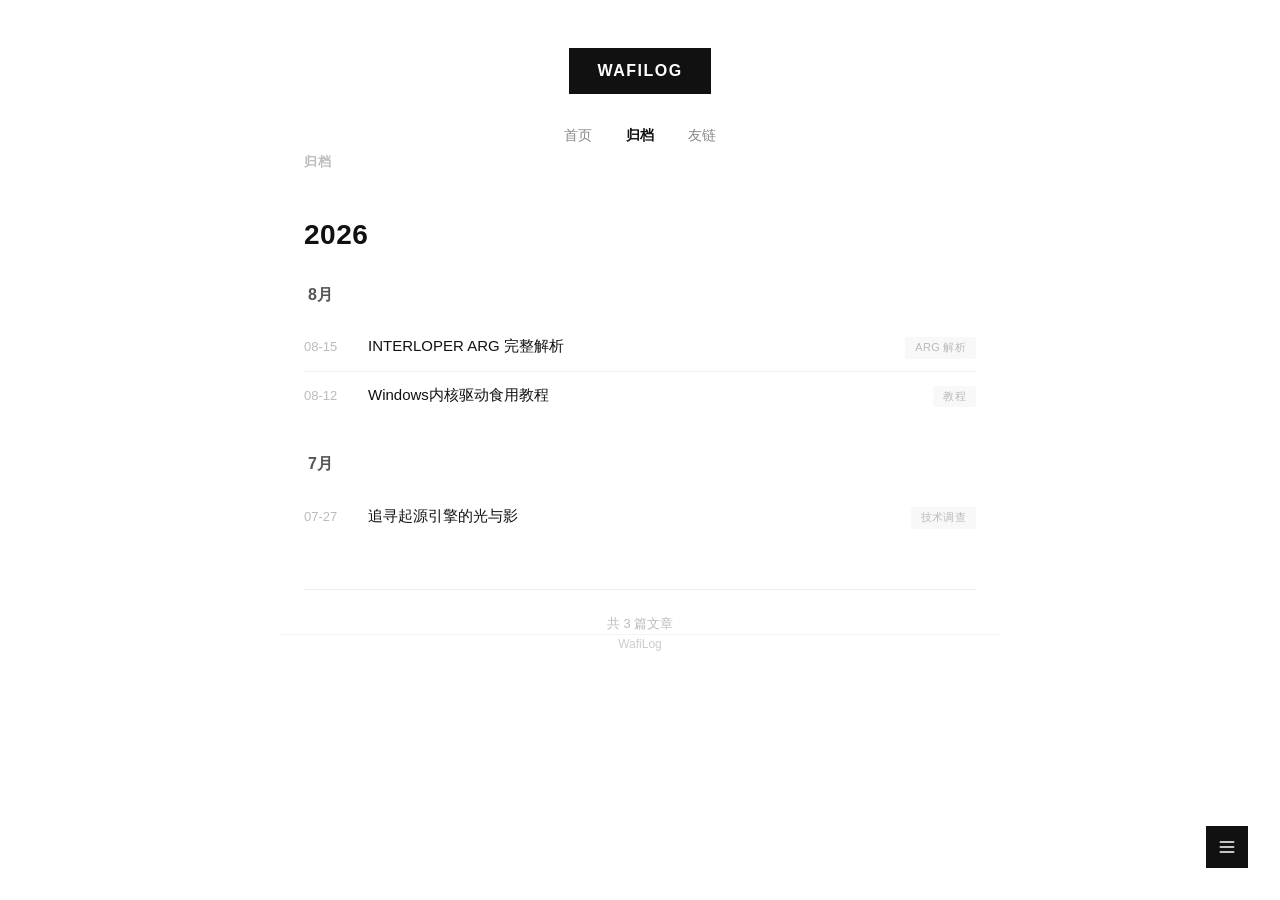
==== archives/index.html @ 09edd3ed "更新了一些图片" ====
<!DOCTYPE html>
<html lang="zh-CN">
<head>
<meta charset="UTF-8">
<script async src="//busuanzi.ibruce.info/busuanzi/2.3/busuanzi.pure.mini.js"></script>
<meta name="viewport" content="width=device-width, initial-scale=1.0">
<title>归档 — WafiLog</title>
<style>
  *, *::before, *::after { margin: 0; padding: 0; box-sizing: border-box; }
  body {
    font-family: -apple-system, BlinkMacSystemFont, "Segoe UI", Roboto, "Noto Sans SC", "PingFang SC", "Microsoft YaHei", sans-serif;
    background: #fff;
    color: #111;
    -webkit-font-smoothing: antialiased;
    line-height: 1.6;
  }

  .container {
    max-width: 720px;
    margin: 0 auto;
    padding: 0 24px;
  }

  /* Header */
  header {
    padding: 48px 0 0;
    text-align: center;
  }
  .site-title {
    display: inline-block;
    background: #111;
    color: #fff;
    font-size: 16px;
    font-weight: 700;
    letter-spacing: 1.5px;
    padding: 10px 28px;
    text-decoration: none;
    transition: opacity .2s;
  }
  .site-title:hover { opacity: .8; }
  nav {
    margin-top: 24px;
    display: flex;
    justify-content: center;
    gap: 2px;
    font-size: 14px;
  }
  nav a {
    color: #888;
    text-decoration: none;
    padding: 6px 16px;
    transition: color .2s;
  }
  nav a:hover { color: #111; }
  nav a.active { color: #111; font-weight: 600; }

  /* Main */
  main {
    padding: 56px 0 80px;
  }

  /* Page title */
  .page-title {
    font-size: 13px;
    font-weight: 700;
    color: #bbb;
    letter-spacing: 1px;
    text-transform: uppercase;
    margin-bottom: 40px;
  }

  /* Year */
  .archive-year {
    margin-bottom: 48px;
  }
  .archive-year:last-child {
    margin-bottom: 0;
  }
  .year-heading {
    font-size: 28px;
    font-weight: 700;
    color: #111;
    margin-bottom: 24px;
    letter-spacing: .5px;
  }

  /* Month */
  .archive-month {
    margin-bottom: 32px;
  }
  .archive-month:last-child {
    margin-bottom: 0;
  }
  .month-heading {
    font-size: 16px;
    font-weight: 600;
    color: #555;
    margin-bottom: 16px;
    padding-left: 4px;
  }

  /* Entry */
  .archive-entry {
    display: flex;
    align-items: baseline;
    gap: 16px;
    padding: 12px 0;
    border-bottom: 1px solid #f0f0f0;
    transition: border-color .2s;
  }
  .archive-entry:hover {
    border-bottom-color: #ddd;
  }
  .archive-entry:last-child {
    border-bottom: none;
  }

  .archive-entry-date {
    flex-shrink: 0;
    font-size: 13px;
    color: #bbb;
    font-variant-numeric: tabular-nums;
    min-width: 48px;
  }

  .archive-entry-title {
    flex: 1;
    font-size: 15px;
    font-weight: 500;
    line-height: 1.4;
  }
  .archive-entry-title a {
    color: #111;
    text-decoration: none;
    transition: color .2s;
  }
  .archive-entry-title a:hover {
    color: #888;
  }

  .archive-entry-category {
    flex-shrink: 0;
    font-size: 11px;
    color: #bbb;
    background: #f8f8f8;
    padding: 2px 10px;
    border-radius: 2px;
    letter-spacing: .3px;
  }

  /* Stats */
  .archive-stats {
    margin-top: 48px;
    padding-top: 24px;
    border-top: 1px solid #eee;
    text-align: center;
    font-size: 13px;
    color: #bbb;
  }

  /* Footer */
  footer {
    text-align: center;
    padding: 32px 0 80px;
    font-size: 12px;
    color: #ccc;
    border-top: 1px solid #f5f5f5;
  }

  /* Sidebar (same as homepage) */
  .sidebar-toggle {
    position: fixed;
    bottom: 32px;
    right: 32px;
    width: 42px;
    height: 42px;
    background: #111;
    color: #fff;
    border: none;
    cursor: pointer;
    display: flex;
    align-items: center;
    justify-content: center;
    transition: opacity .2s;
    z-index: 100;
  }
  .sidebar-toggle:hover { opacity: .8; }
  .sidebar-toggle svg { width: 20px; height: 20px; }

  .sidebar-overlay {
    position: fixed;
    inset: 0;
    background: rgba(0,0,0,.3);
    z-index: 200;
    opacity: 0;
    pointer-events: none;
    transition: opacity .3s;
  }
  .sidebar-overlay.open {
    opacity: 1;
    pointer-events: auto;
  }

  .sidebar {
    position: fixed;
    top: 0;
    right: -300px;
    width: 280px;
    height: 100vh;
    background: #fff;
    border-left: 1px solid #eee;
    z-index: 300;
    transition: right .3s ease;
    padding: 40px 28px;
    overflow-y: auto;
  }
  .sidebar.open { right: 0; }

  .sidebar h3 {
    font-size: 14px;
    font-weight: 700;
    color: #111;
    letter-spacing: 1px;
    margin-bottom: 20px;
  }
  .sidebar ul { list-style: none; }
  .sidebar li + li { border-top: 1px solid #f0f0f0; }
  .sidebar a {
    display: block;
    padding: 12px 0;
    color: #555;
    text-decoration: none;
    font-size: 14px;
    transition: color .2s;
  }
  .sidebar a:hover { color: #111; }
  .sidebar a.active { color: #111; font-weight: 600; }

  .sidebar-close {
    position: absolute;
    top: 16px;
    right: 16px;
    background: none;
    border: none;
    font-size: 20px;
    color: #888;
    cursor: pointer;
    padding: 4px;
    line-height: 1;
  }
  .sidebar-close:hover { color: #111; }

  /* Mobile */
  @media (max-width: 520px) {
    header { padding-top: 32px; }
    .container { padding: 0 16px; }
    .archive-entry { gap: 12px; }
    .archive-entry-date { min-width: 40px; }
    .archive-entry-title { font-size: 14px; }
    .archive-entry-category { display: none; }
    .sidebar-toggle { bottom: 20px; right: 20px; }
    .sidebar { width: 260px; right: -260px; }
  }
</style>
</head>
<body>

<header>
  <a href="/" class="site-title">WAFILOG</a>
  <nav>
    <a href="/">首页</a>
    <a href="/archives/" class="active">归档</a>
    <a href="/friends/">友链</a>
  </nav>
</header>

<main class="container">
  <div class="page-title">归档</div>

  <div class="archive-year">
    <h2 class="year-heading">2026</h2>

    <div class="archive-month" id="2026-08">
      <h3 class="month-heading">8月</h3>

      <div class="archive-entry">
        <span class="archive-entry-date">08-15</span>
        <span class="archive-entry-title">
          <a href="/2026/08/15/INTERLOPER/">INTERLOPER ARG 完整解析</a>
        </span>
        <span class="archive-entry-category">ARG 解析</span>
      </div>

      <div class="archive-entry">
        <span class="archive-entry-date">08-12</span>
        <span class="archive-entry-title">
          <a href="https://miwafi.github.io/2026/08/12/Driverdevelop/#more">Windows内核驱动食用教程</a>
        </span>
        <span class="archive-entry-category">教程</span>
      </div>
    </div>

    <div class="archive-month" id="2026-07">
      <h3 class="month-heading">7月</h3>

      <div class="archive-entry">
        <span class="archive-entry-date">07-27</span>
        <span class="archive-entry-title">
          <a href="https://miwafi.github.io/2026/07/27/SourceVRAD/#more">追寻起源引擎的光与影</a>
        </span>
        <span class="archive-entry-category">技术调查</span>
      </div>
    </div>
  </div>

  <div class="archive-stats">
    共 3 篇文章
  </div>
</main>

<footer class="container">
  WafiLog
</footer>

<!-- Sidebar Toggle -->
<button class="sidebar-toggle" id="sidebarToggle" aria-label="打开侧边栏">
  <svg viewBox="0 0 24 24" fill="none" stroke="currentColor" stroke-width="2" stroke-linecap="round">
    <line x1="4" y1="6" x2="20" y2="6"/>
    <line x1="4" y1="12" x2="20" y2="12"/>
    <line x1="4" y1="18" x2="20" y2="18"/>
  </svg>
</button>

<!-- Overlay -->
<div class="sidebar-overlay" id="sidebarOverlay"></div>

<!-- Sidebar -->
<aside class="sidebar" id="sidebar">
  <button class="sidebar-close" id="sidebarClose" aria-label="关闭侧边栏">✕</button>
  <h3>归档</h3>
  <ul>
    <li><a href="/archives/#2026-08">2026 年 8 月</a></li>
    <li><a href="/archives/#2026-07">2026 年 7 月</a></li>
  </ul>
</aside>

<script>
  (function() {
    var toggle = document.getElementById('sidebarToggle');
    var sidebar = document.getElementById('sidebar');
    var overlay = document.getElementById('sidebarOverlay');
    var close = document.getElementById('sidebarClose');

    function open() {
      sidebar.classList.add('open');
      overlay.classList.add('open');
      document.body.style.overflow = 'hidden';
    }
    function closeSidebar() {
      sidebar.classList.remove('open');
      overlay.classList.remove('open');
      document.body.style.overflow = '';
    }

    toggle.addEventListener('click', open);
    close.addEventListener('click', closeSidebar);
    overlay.addEventListener('click', closeSidebar);
  })();
</script>

</body>
</html>
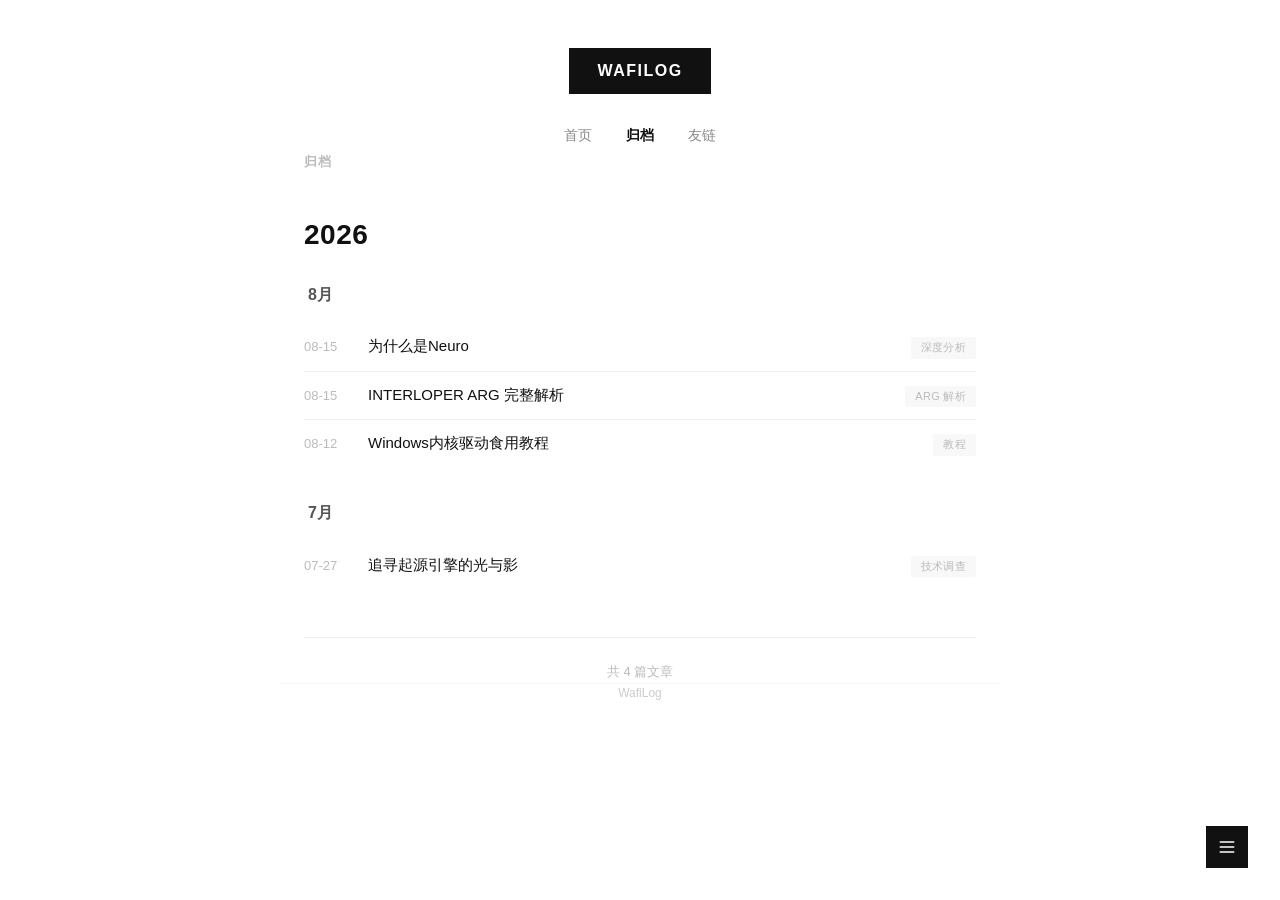
==== commit 47bd5354: "牛肉" ====
--- a/archives/index.html
+++ b/archives/index.html
@@ -286,6 +286,14 @@
       <div class="archive-entry">
         <span class="archive-entry-date">08-15</span>
         <span class="archive-entry-title">
+          <a href="/2026/08/15/Why_Neuro/">为什么是Neuro</a>
+        </span>
+        <span class="archive-entry-category">深度分析</span>
+      </div>
+
+      <div class="archive-entry">
+        <span class="archive-entry-date">08-15</span>
+        <span class="archive-entry-title">
           <a href="/2026/08/15/INTERLOPER/">INTERLOPER ARG 完整解析</a>
         </span>
         <span class="archive-entry-category">ARG 解析</span>
@@ -314,7 +322,7 @@
   </div>
 
   <div class="archive-stats">
-    共 3 篇文章
+    共 4 篇文章
   </div>
 </main>
 
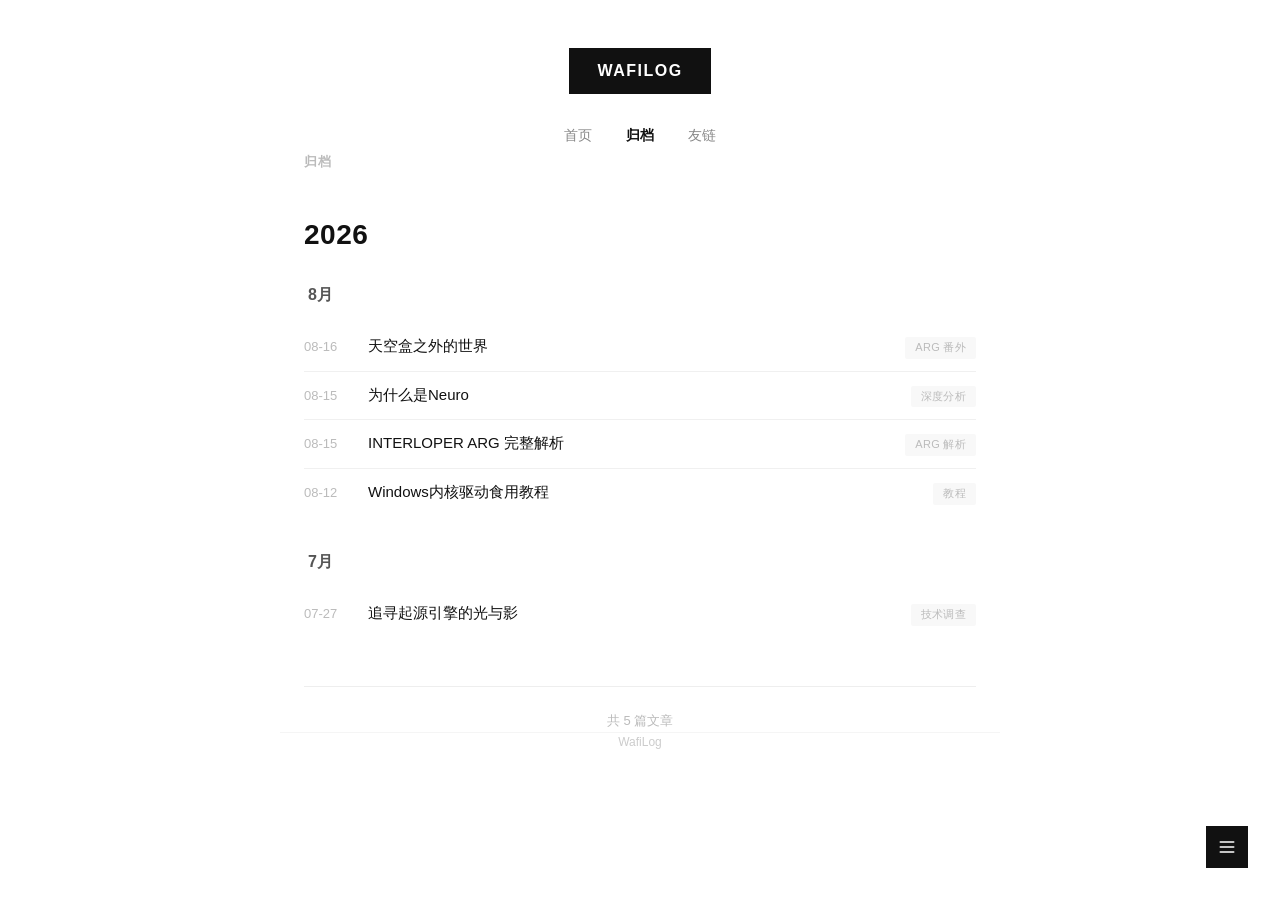
==== commit ae316863: "胡思乱想" ====
--- a/archives/index.html
+++ b/archives/index.html
@@ -2,7 +2,6 @@
 <html lang="zh-CN">
 <head>
 <meta charset="UTF-8">
-<script async src="//busuanzi.ibruce.info/busuanzi/2.3/busuanzi.pure.mini.js"></script>
 <meta name="viewport" content="width=device-width, initial-scale=1.0">
 <title>归档 — WafiLog</title>
 <style>
@@ -284,6 +283,14 @@
       <h3 class="month-heading">8月</h3>
 
       <div class="archive-entry">
+        <span class="archive-entry-date">08-16</span>
+        <span class="archive-entry-title">
+          <a href="/2026/08/16/SKYBOX/">天空盒之外的世界</a>
+        </span>
+        <span class="archive-entry-category">ARG 番外</span>
+      </div>
+
+      <div class="archive-entry">
         <span class="archive-entry-date">08-15</span>
         <span class="archive-entry-title">
           <a href="/2026/08/15/Why_Neuro/">为什么是Neuro</a>
@@ -322,7 +329,7 @@
   </div>
 
   <div class="archive-stats">
-    共 4 篇文章
+    共 5 篇文章
   </div>
 </main>
 
@@ -374,6 +381,7 @@
     close.addEventListener('click', closeSidebar);
     overlay.addEventListener('click', closeSidebar);
   })();
+
 </script>
 
 </body>
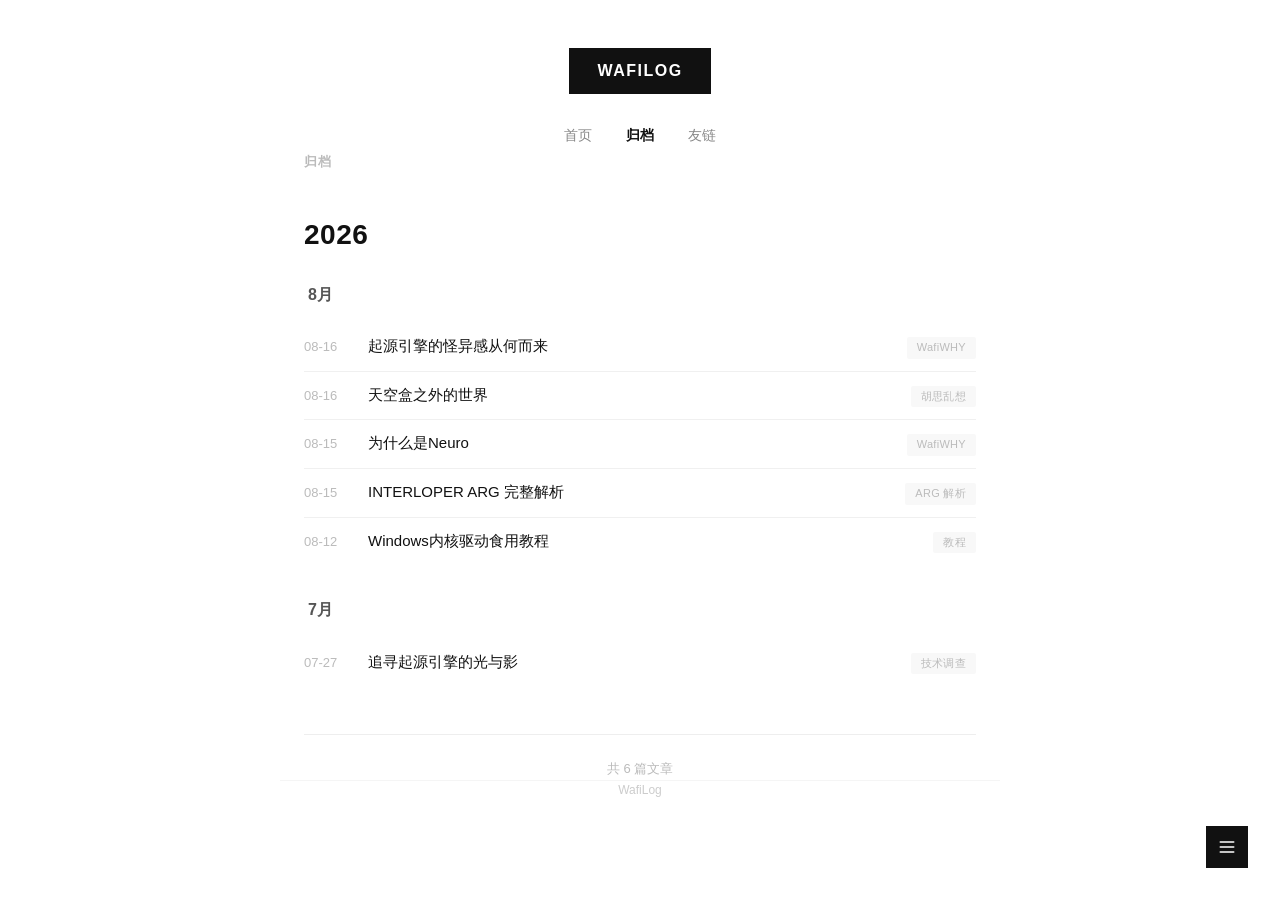
==== commit d5ac6111: "文章" ====
--- a/archives/index.html
+++ b/archives/index.html
@@ -285,9 +285,17 @@
       <div class="archive-entry">
         <span class="archive-entry-date">08-16</span>
         <span class="archive-entry-title">
+          <a href="/2026/08/16/WHY_Wired/">起源引擎的怪异感从何而来</a>
+        </span>
+        <span class="archive-entry-category">WafiWHY</span>
+      </div>
+
+      <div class="archive-entry">
+        <span class="archive-entry-date">08-16</span>
+        <span class="archive-entry-title">
           <a href="/2026/08/16/SKYBOX/">天空盒之外的世界</a>
         </span>
-        <span class="archive-entry-category">ARG 番外</span>
+        <span class="archive-entry-category">胡思乱想</span>
       </div>
 
       <div class="archive-entry">
@@ -295,7 +303,7 @@
         <span class="archive-entry-title">
           <a href="/2026/08/15/Why_Neuro/">为什么是Neuro</a>
         </span>
-        <span class="archive-entry-category">深度分析</span>
+        <span class="archive-entry-category">WafiWHY</span>
       </div>
 
       <div class="archive-entry">
@@ -329,7 +337,7 @@
   </div>
 
   <div class="archive-stats">
-    共 5 篇文章
+    共 6 篇文章
   </div>
 </main>
 
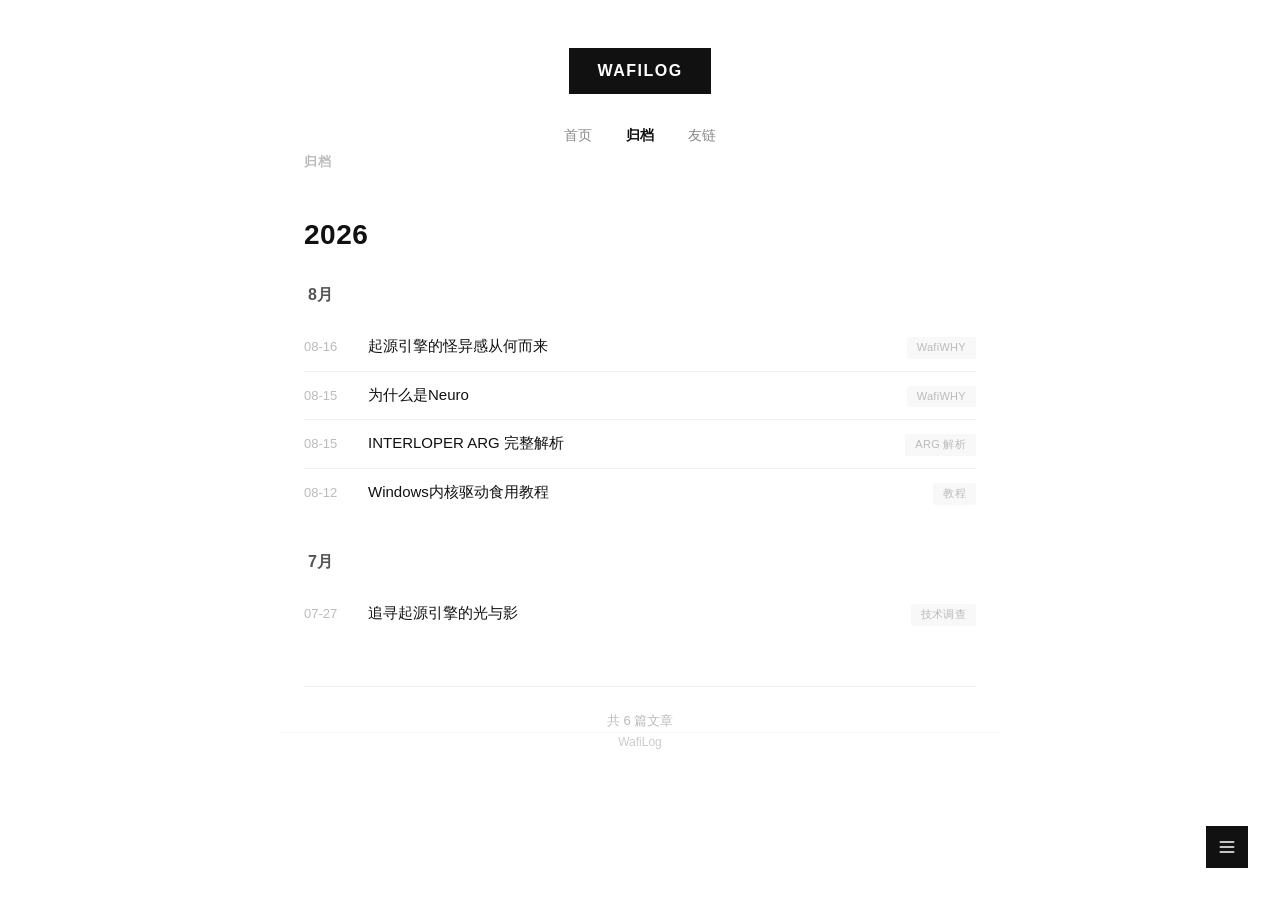
==== commit be4939f3: "删文章" ====
--- a/archives/index.html
+++ b/archives/index.html
@@ -3,6 +3,7 @@
 <head>
 <meta charset="UTF-8">
 <meta name="viewport" content="width=device-width, initial-scale=1.0">
+<meta name="description" content="WafiLog 全部文章的归档页面，按月份整理发布过的所有文章。">
 <title>归档 — WafiLog</title>
 <style>
   *, *::before, *::after { margin: 0; padding: 0; box-sizing: border-box; }
@@ -65,7 +66,7 @@
     color: #bbb;
     letter-spacing: 1px;
     text-transform: uppercase;
-    margin-bottom: 40px;
+    margin: 0 0 40px;
   }
 
   /* Year */
@@ -274,7 +275,7 @@
 </header>
 
 <main class="container">
-  <div class="page-title">归档</div>
+  <h1 class="page-title">归档</h1>
 
   <div class="archive-year">
     <h2 class="year-heading">2026</h2>
@@ -288,14 +289,6 @@
           <a href="/2026/08/16/WHY_Wired/">起源引擎的怪异感从何而来</a>
         </span>
         <span class="archive-entry-category">WafiWHY</span>
-      </div>
-
-      <div class="archive-entry">
-        <span class="archive-entry-date">08-16</span>
-        <span class="archive-entry-title">
-          <a href="/2026/08/16/SKYBOX/">天空盒之外的世界</a>
-        </span>
-        <span class="archive-entry-category">胡思乱想</span>
       </div>
 
       <div class="archive-entry">
